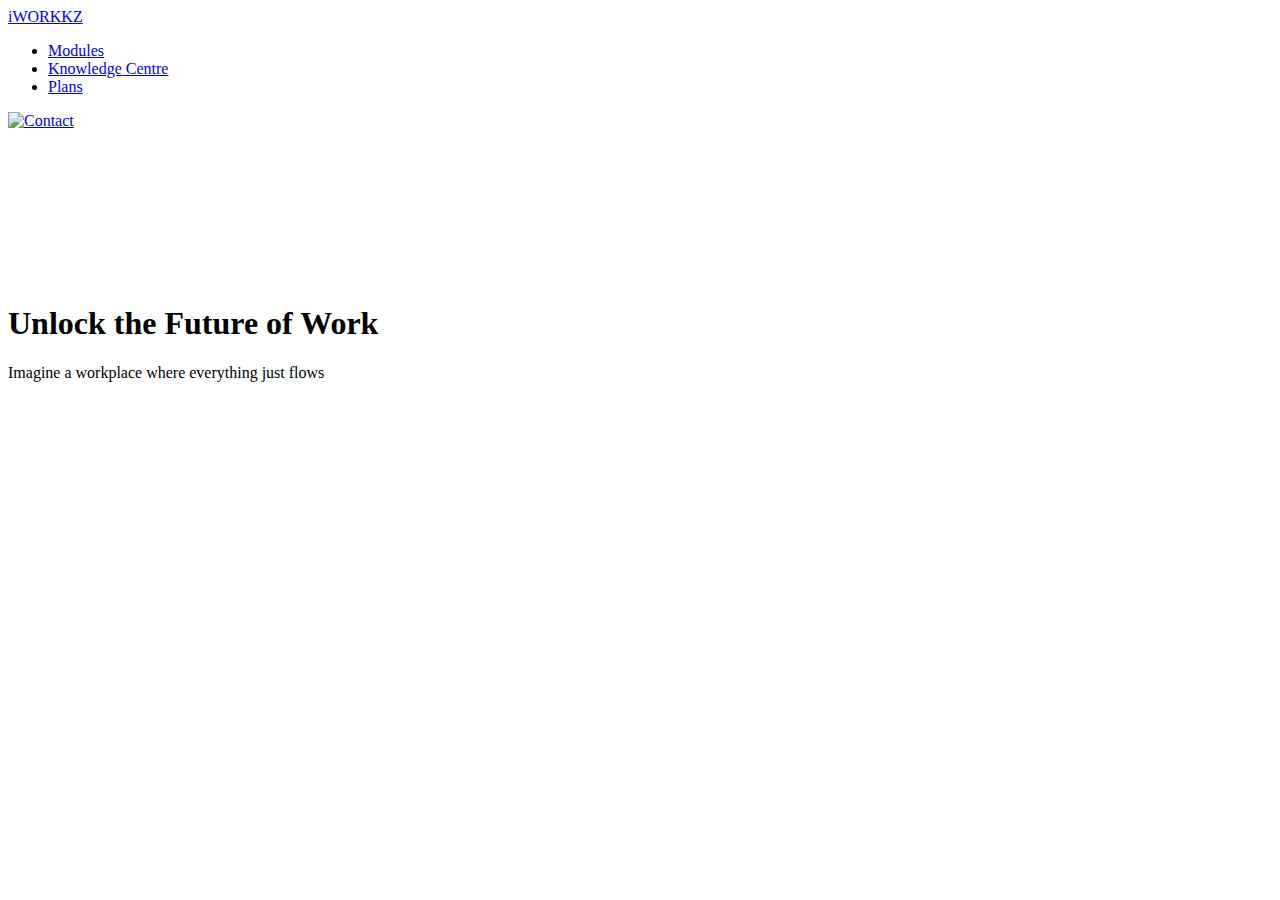
==== index.html @ db48e9d2 "index" ====
<!DOCTYPE html>
<html lang="en">
<head>
    <meta charset="UTF-8">
    <meta name="viewport" content="width=device-width, initial-scale=1.0">
    <title>iWorkzz - Unlock the Future of Work</title>
    <link rel="stylesheet" href="public/css/styles.css">
</head>
<body>
    <!-- Navigation -->
    <header>
        <nav>
            <a href="#" class="logo">iWORKKZ</a>
            <ul class="nav-links">
                <li><a href="index.html">Modules</a></li>
                <li><a href="./KnowledgeCenter.html">Knowledge Centre</a></li>
                <li><a href="plans.html">Plans</a></li>
            </ul>
            <div class="contact-icon">
                <a href="#"><img src="public/Img/Request a demo.png" alt="Contact"></a>
            </div>
        </nav>
    </header>

    <!-- Hero Section with Video Background -->
    <section class="hero">
        <!-- Background Video -->
        <video id="background-video" autoplay muted loop playsinline class="background-video">
            <source src="public/videos/videos.mp4" type="video/mp4">
            Your browser does not support the video tag.
        </video>

        <!-- Hero Content -->
        <div class="hero-content">
            <h1>Unlock the Future of Work</h1>
            <p>Imagine a workplace where everything just flows</p>
        </div>
    </section>

    <script src="public/js/script.js"></script>
</body>
</html>
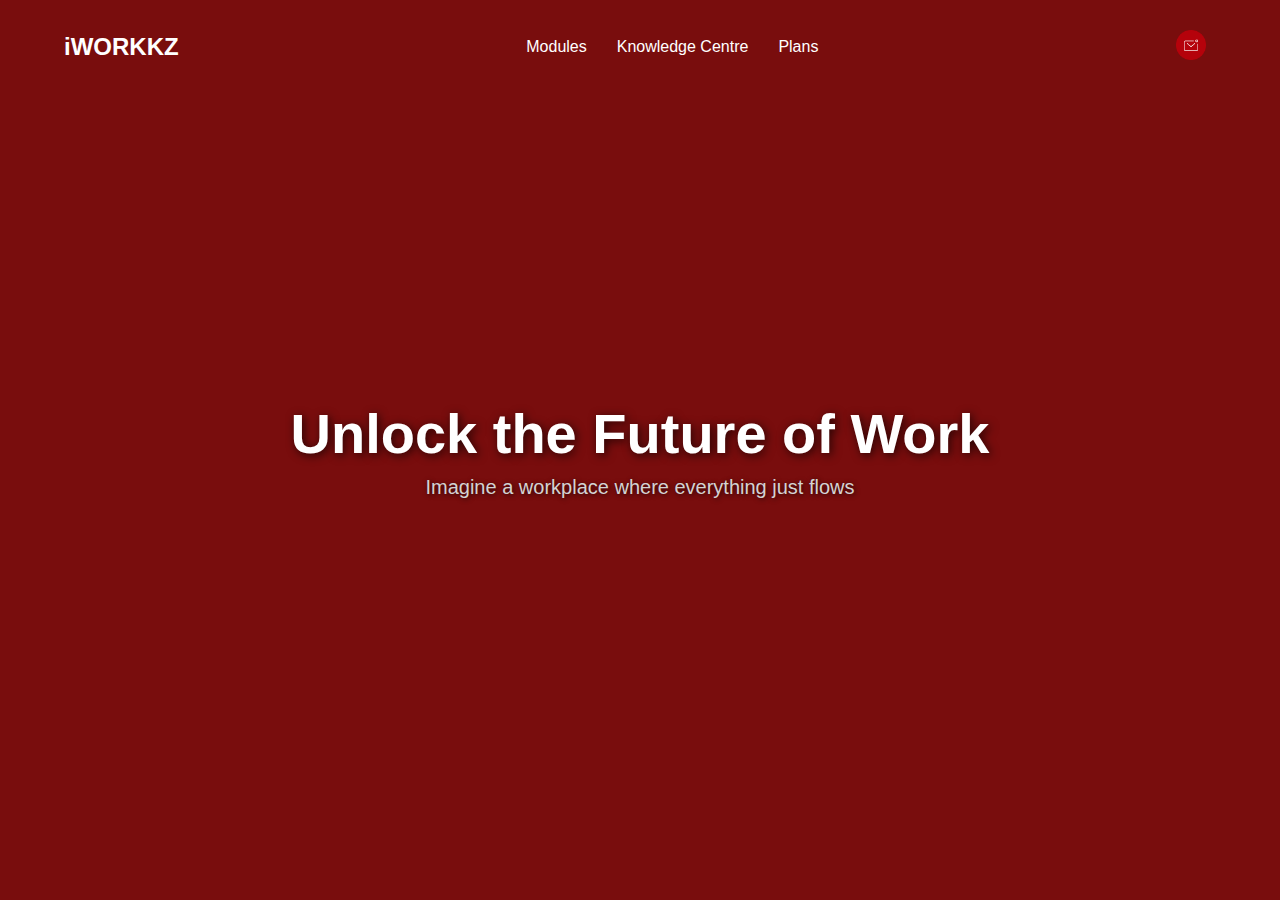
==== commit 5be87366: "Update index.html" ====
--- a/index.html
+++ b/index.html
@@ -4,7 +4,7 @@
     <meta charset="UTF-8">
     <meta name="viewport" content="width=device-width, initial-scale=1.0">
     <title>iWorkzz - Unlock the Future of Work</title>
-    <link rel="stylesheet" href="public/css/styles.css">
+    <link rel="stylesheet" href="Public/css/styles.css">
 </head>
 <body>
     <!-- Navigation -->
@@ -17,7 +17,7 @@
                 <li><a href="plans.html">Plans</a></li>
             </ul>
             <div class="contact-icon">
-                <a href="#"><img src="public/Img/Request a demo.png" alt="Contact"></a>
+                <a href="#"><img src="Public/Img/Request a demo.png" alt="Contact"></a>
             </div>
         </nav>
     </header>
@@ -26,7 +26,7 @@
     <section class="hero">
         <!-- Background Video -->
         <video id="background-video" autoplay muted loop playsinline class="background-video">
-            <source src="public/videos/videos.mp4" type="video/mp4">
+            <source src="Public/videos/videos.mp4" type="video/mp4">
             Your browser does not support the video tag.
         </video>
 
@@ -37,6 +37,6 @@
         </div>
     </section>
 
-    <script src="public/js/script.js"></script>
+    <script src="Public/js/script.js"></script>
 </body>
 </html>
--- a/Public/css/styles.css
+++ b/Public/css/styles.css
@@ -0,0 +1,155 @@
+/* Basic Reset */
+* {
+    margin: 0;
+    padding: 0;
+    box-sizing: border-box;
+}
+
+body {
+    font-family: Arial, sans-serif;
+    color: #ffffff;
+    background-color: #121212;
+    display: flex;
+    flex-direction: column;
+    min-height: 100vh;
+}
+
+/* Header and Navigation Styles */
+header {
+    position: absolute;
+    top: 0;
+    width: 100%;
+    z-index: 2;
+    padding: 20px 0;
+    background: transparent; /* Transparent background for overlay effect */
+}
+
+header nav {
+    display: flex;
+    justify-content: space-between;
+    align-items: center;
+    width: 90%;
+    max-width: 1200px;
+    margin: auto;
+}
+
+.logo {
+    font-size: 24px;
+    font-weight: bold;
+    color: #ffffff;
+    text-decoration: none;
+}
+
+.nav-links {
+    list-style: none;
+    display: flex;
+}
+
+.nav-links li {
+    margin: 0 15px;
+}
+
+.nav-links a {
+    color: #ffffff;
+    text-decoration: none;
+    font-weight: 500;
+}
+
+.contact-icon img {
+    width: 30px;
+    height: 30px;
+}
+
+/* Hero Section with Video Background */
+.hero {
+    position: relative;
+    display: flex;
+    flex-direction: column;
+    justify-content: center;
+    align-items: center;
+    height: 100vh;
+    overflow: hidden;
+    color: #ffffff;
+}
+
+/* Background Video */
+.background-video {
+    position: absolute;
+    top: 0;
+    left: 0;
+    width: 100%;
+    height: 100%;
+    object-fit: cover;
+    z-index: -1;
+}
+
+/* Red Overlay */
+.hero::before {
+    content: "";
+    position: absolute;
+    top: 0;
+    left: 0;
+    width: 100%;
+    height: 100%;
+    background-color: rgba(172, 10, 10, 0.666); /* Semi-transparent red overlay */
+    z-index: 0;
+}
+
+.hero-content {
+    position: relative;
+    z-index: 1;
+    text-align: center;
+    color: #ffffff;
+}
+
+.hero-content h1 {
+    font-size: 56px;
+    font-weight: bold;
+    color: #ffffff;
+    text-shadow: 2px 2px 10px rgba(0, 0, 0, 0.7);
+}
+
+.hero-content p {
+    font-size: 20px;
+    margin-top: 10px;
+    color: #d3d3d3;
+    text-shadow: 1px 1px 5px rgba(0, 0, 0, 0.7);
+}
+
+/* Additional styling for the navigation items */
+.nav-links a:hover {
+    color: #ff6347; /* Hover effect for navigation links */
+}
+
+.contact-icon {
+    padding: 10px;
+    transition: transform 0.3s;
+}
+
+.contact-icon:hover {
+    transform: scale(1.1); /* Hover effect for the contact icon */
+}
+
+/* Loading Screen Styles */
+.loading-screen {
+    position: fixed;
+    top: 0;
+    left: 0;
+    width: 100%;
+    height: 100%;
+    background-color: #000; /* Base color for loading screen */
+    background-image: radial-gradient(circle, rgba(255, 0, 0, 0.4), rgba(0, 0, 0, 1)); /* Red tint effect */
+    z-index: 10;
+    opacity: 1;
+    transition: opacity 0.5s ease; /* Smooth fade-out effect */
+    display: flex;
+    align-items: center;
+    justify-content: center;
+    border-radius: 100%;
+}
+
+/* Fade-out effect for loading screen */
+.loading-screen.hidden {
+    opacity: 0;
+    pointer-events: none;
+}
